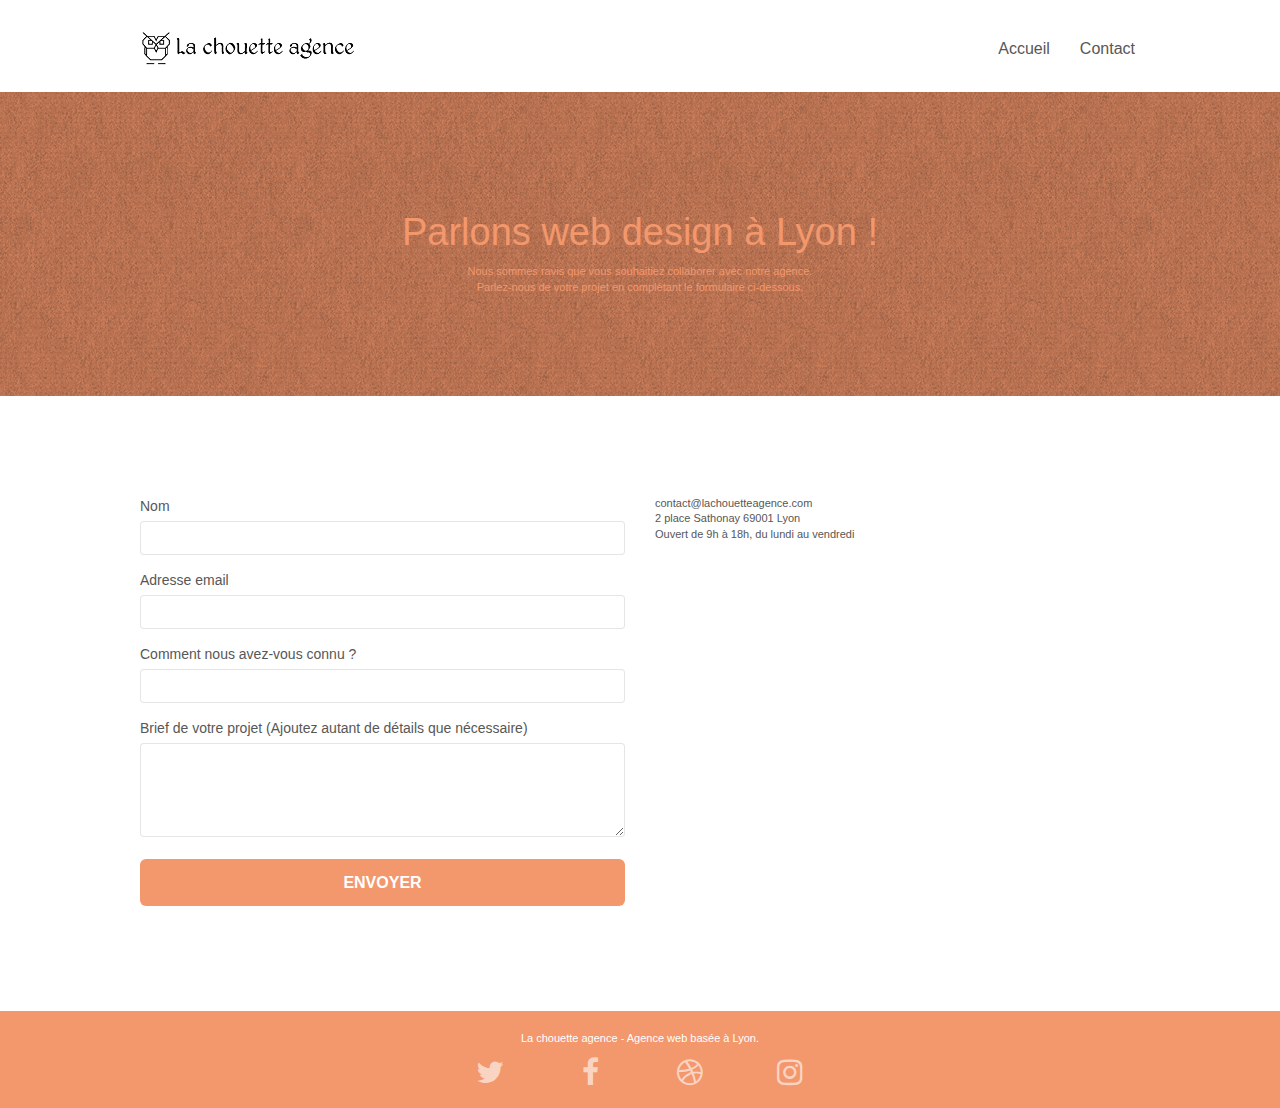
==== contact.html @ a32ffc8c "update img name and update tag alt" ====
<!doctype html>
<html lang="fr">
<head>
	<meta charset="utf-8">
    <meta name="description" content="Contactez la chouette agence, entreprise de web design basée à Lyon. Demandez un devis gratuit. Opter pour une communication graphique de qualité pour votre entreprise">
    <meta name="viewport" content="width=device-width, initial-scale=1.0">
    <link rel="shortcut icon" type="image/png" href="favicon.jpg">
    
	<link rel="stylesheet" type="text/css" href="./css/bootstrap.min.css">
	<link rel="stylesheet" type="text/css" href="style.min.css">
	<link rel="stylesheet" type="text/css" href="./css/font-awesome.min.css">
	<link rel="stylesheet" type="text/css" href="./css/et-line.min.css">
	
    
	<script async src="./js/jquery-2.1.0.min.js"></script>
	<script async src="./js/bootstrap.min.js"></script>
	<script async src="./js/blocs.min.js"></script>
	<script async src="./js/jqBootstrapValidation.min.js"></script>
	<script async src="./js/formHandler.min.js"></script>
    <title>La chouette agence - Entreprise de web design à Lyon - Contactez nous !</title>
    
<!-- Analytics -->
 
<!-- Analytics END -->
    
</head>
<body>
<!-- Principal conteneur -->
<div class="page-container">
    
<!-- bloc-0 -->
<div class="bloc bgc-white l-bloc " id="bloc-0">
	<div class="container bloc-sm">
		<nav class="navbar row">
			<div class="navbar-header">
				<a class="navbar-brand" href="index.html"><img src="img/la-chouette-agence.png" alt="La chouette agence, entreprise de web design à Lyon" height="40" /></a>
				<button id="nav-toggle" type="button" class="ui-navbar-toggle navbar-toggle" data-toggle="collapse" data-target=".navbar-1">
					<span class="sr-only">Toggle navigation</span><span class="icon-bar"></span><span class="icon-bar"></span><span class="icon-bar"></span>
				</button>
			</div>
			<div class="collapse navbar-collapse navbar-1 special-dropdown-nav">
				<ul class="site-navigation nav navbar-nav">
					<li>
						<a href="index.html">Accueil</a>
					</li>
					<li>
					</li>
					<li>
						<a href="contact.html">Contact</a>
					</li>
				</ul>
			</div>
		</nav>
	</div>
</div>
<!-- bloc-0 END -->

<!-- bloc-6 -->
<div class="bloc bg-dots-bg bg-repeat bgc-atomic-tangerine d-bloc bloc-bg-texture texture-paper" id="bloc-6">
	<div class="container bloc-lg">
		<div class="row">
			<div class="col-sm-12">
				<h1 class="text-center hero-bloc-text tc-white">
					Parlons web design à Lyon !
				</h1>
				<p class="text-center mg-lg tc-white tight-width-whitespace">
					Nous sommes ravis que vous souhaitiez collaborer avec notre agence.<br>
					Parlez-nous de votre projet en complétant le formulaire ci-dessous.
				</p>
			</div>
		</div>
	</div>
</div>
<!-- bloc-6 END -->

<!-- bloc-7 -->
<div class="bloc bgc-white l-bloc" id="bloc-7">
	<div class="container bloc-lg">
		<div class="row">
			<div class="col-sm-6">
				<form id="form_1">
					<div class="form-group">
						<label>
							Nom
						</label>
						<input id="name" class="form-control" required />
					</div>
					<div class="form-group">
						<label>
							Adresse email
						</label>
						<input id="email" class="form-control" type="email" required />
					</div>
					<div class="form-group">
						<label>
							Comment nous avez-vous connu ?
						</label>
						<input class="form-control" type="email" required id="input_504" />
					</div>
					<div class="form-group">
						<label>
							Brief de votre projet (Ajoutez autant de détails que nécessaire)<br>
						</label><textarea id="message" class="form-control" rows="4" cols="50" required></textarea>
					</div> 
					<button class="bloc-button btn btn-lg btn-block cta-hero btn-atomic-tangerine" type="submit">
						Envoyer
					</button>
				</form>
			</div>
			<div class="col-sm-6">
				<p>
					contact@lachouetteagence.com<br>2 place Sathonay 69001 Lyon<br>Ouvert de 9h à 18h, du lundi au vendredi<br>
				</p>
			</div>
		</div>
	</div>
</div>
<!-- bloc-7 END -->

<!-- ScrollToTop Button -->
<a class="bloc-button btn btn-d scrollToTop" onclick="scrollToTarget('1')"><span class="fa fa-chevron-up"></span></a>
<!-- ScrollToTop Button END-->


<!-- Footer - bloc-8 -->
<div class="bloc bgc-atomic-tangerine d-bloc" id="bloc-8">
	<div class="container bloc-sm">
		<div class="row">
			<div class="col-sm-12">
				<p class="text-center white">
					La chouette agence - Agence web basée à Lyon.<br>
				</p>
				<div class="row row-no-gutters social">
					<div class="col-sm-3">
						<div class="text-center">
							<a class="social" href="index.html"><span class="fa fa-twitter icon-md"></span></a>
						</div>
					</div>
					<div class="col-sm-3">
						<div class="text-center">
							<a class="social" href="index.html"><span class="fa fa-facebook icon-md"></span></a>
						</div>
					</div>
					<div class="col-sm-3">
						<div class="text-center">
							<a class="social" href="index.html"><span class="fa fa-dribbble icon-md"></span></a>
						</div>
					</div>
					<div class="col-sm-3">
						<div class="text-center">
							<a class="social" href="index.html"><span class="fa fa-instagram icon-md"></span></a>
						</div>
					</div>
				</div>
			</div>
		</div>
	</div>
</div>
<!-- Footer - bloc-8 END -->

</div>
<!-- Principal conteneur END -->
    

</body>
</html>
---- style.min.css ----
body{margin:0;padding:0;background:#FFF;overflow-x:hidden;-webkit-font-smoothing:antialiased;-moz-osx-font-smoothing:grayscale}a,button{transition:all .3s ease-in-out;outline:none!important}a:hover{text-decoration:none;cursor:pointer}#page-loading-blocs-notifaction{position:fixed;top:0;bottom:0;width:100%;z-index:100000;background:#FFF url(img/pageload-spinner.gif) no-repeat center center}.bloc{width:100%;clear:both;background:50% 50% no-repeat;padding:0 50px;-webkit-background-size:cover;-moz-background-size:cover;-o-background-size:cover;background-size:cover;position:relative}.bloc .container{padding-left:0;padding-right:0}.bloc-lg{padding:100px 50px}.bloc-md{padding:50px}.bloc-sm{padding:20px 50px}.bg-center,.bg-l-edge,.bg-r-edge,.bg-t-edge,.bg-b-edge,.bg-tl-edge,.bg-bl-edge,.bg-tr-edge,.bg-br-edge,.bg-repeat{-webkit-background-size:auto!important;-moz-background-size:auto!important;-o-background-size:auto!important;background-size:auto!important}.bg-repeat{background:repeat}.bg-t-edge{background:top no-repeat}.bloc-bg-texture::before{content:"";background-size:2px 2px;position:absolute;top:0;bottom:0;left:0;right:0}.texture-paper::before{background:url(img/texture-paper.png);background-size:280px 280px}.b-parallax{background-attachment:fixed}.d-bloc{color:rgba(255,255,255,.7)}.d-bloc button:hover{color:rgba(255,255,255,.9)}.d-bloc .icon-round,.d-bloc .icon-square,.d-bloc .icon-rounded,.d-bloc .icon-semi-rounded-a,.d-bloc .icon-semi-rounded-b{border-color:rgba(255,255,255,.9)}.d-bloc .divider-h span{border-color:rgba(255,255,255,.2)}.d-bloc .a-btn,.d-bloc .navbar a,.d-bloc .navbar-brand,.d-bloc a .icon-sm,.d-bloc a .icon-md,.d-bloc a .icon-lg,.d-bloc a .icon-xl,.d-bloc h1 a,.d-bloc h2 a,.d-bloc h3 a,.d-bloc h4 a,.d-bloc h5 a,.d-bloc h6 a,.d-bloc p a{color:rgba(255,255,255,.6)}.d-bloc .a-btn:hover,.d-bloc .navbar a:hover,.d-bloc .navbar-brand:hover,.d-bloc a:hover .icon-sm,.d-bloc a:hover .icon-md,.d-bloc a:hover .icon-lg,.d-bloc a:hover .icon-xl,.d-bloc h1 a:hover,.d-bloc h2 a:hover,.d-bloc h3 a:hover,.d-bloc h4 a:hover,.d-bloc h5 a:hover,.d-bloc h6 a:hover,.d-bloc p a:hover{color:rgba(255,255,255,1)}.d-bloc .navbar-toggle .icon-bar{background:rgba(255,255,255,1)}.d-bloc .btn-wire,.d-bloc .btn-wire:hover{color:rgba(255,255,255,1);border-color:rgba(255,255,255,1)}.d-bloc .panel{color:rgba(0,0,0,.5)}.d-bloc .panel button:hover{color:rgba(0,0,0,.7)}.d-bloc .panel icon{border-color:rgba(0,0,0,.7)}.d-bloc .panel .divider-h span{border-color:rgba(0,0,0,.1)}.d-bloc .panel .a-btn{color:rgba(0,0,0,.6)}.d-bloc .panel .a-btn:hover{color:rgba(0,0,0,1)}.d-bloc .panel .btn-wire,.d-bloc .panel .btn-wire:hover{color:rgba(0,0,0,.7);border-color:rgba(0,0,0,.3)}.d-bloc .panel,.l-bloc{color:rgba(0,0,0,.5)}.d-bloc .panel button:hover,.l-bloc button:hover{color:rgba(0,0,0,.7)}.l-bloc .icon-round,.l-bloc .icon-square,.l-bloc .icon-rounded,.l-bloc .icon-semi-rounded-a,.l-bloc .icon-semi-rounded-b{border-color:rgba(0,0,0,.7)}.d-bloc .panel .divider-h span,.l-bloc .divider-h span{border-color:rgba(0,0,0,.1)}.d-bloc .panel .a-btn,.l-bloc .a-btn,.l-bloc .navbar a,.l-bloc .navbar-brand,.l-bloc a .icon-sm,.l-bloc a .icon-md,.l-bloc a .icon-lg,.l-bloc a .icon-xl,.l-bloc h1 a,.l-bloc h2 a,.l-bloc h3 a,.l-bloc h4 a,.l-bloc h5 a,.l-bloc h6 a,.l-bloc p a{color:rgba(0,0,0,.6)}.d-bloc .panel .a-btn:hover,.l-bloc .a-btn:hover,.l-bloc .navbar a:hover,.l-bloc .navbar-brand:hover,.l-bloc a:hover .icon-sm,.l-bloc a:hover .icon-md,.l-bloc a:hover .icon-lg,.l-bloc a:hover .icon-xl,.l-bloc h1 a:hover,.l-bloc h2 a:hover,.l-bloc h3 a:hover,.l-bloc h4 a:hover,.l-bloc h5 a:hover,.l-bloc h6 a:hover,.l-bloc p a:hover{color:rgba(0,0,0,1)}.l-bloc .navbar-toggle .icon-bar{color:rgba(0,0,0,.6)}.d-bloc .panel .btn-wire,.d-bloc .panel .btn-wire:hover,.l-bloc .btn-wire,.l-bloc .btn-wire:hover{color:rgba(0,0,0,.7);border-color:rgba(0,0,0,.3)}.voffset{margin-top:30px}.voffset-lg{margin-top:80px}.row-no-gutters{margin-right:0;margin-left:0}.row.row-no-gutters>[class^="col-"],.row.row-no-gutters>[class*=" col-"]{padding-right:0;padding-left:0}#bloc-1-hero h1{font-size:32px}.navbar{margin-bottom:0;z-index:1}.navbar-brand{height:auto;padding:3px 15px;font-size:25px;font-weight:400;font-weight:600;line-height:44px}.navbar-brand img{max-height:200px;margin:0 5px 0 0;display:inline}.navbar-brand img[src$=svg]{min-width:100px}.nav-center .navbar-brand img{margin:0}.navbar .nav{padding-top:2px;margin-right:-16px;float:right;z-index:1}.nav>li{float:left;margin-top:4px;font-size:16px}.navbar-nav .open .dropdown-menu>li>a{text-align:inherit}.nav>li a:hover,.nav>li a:focus{background:transparent}.navbar-toggle{margin:10px 10px 0 0;border:0}.navbar-toggle:hover{background:transparent!important}.navbar-toggle .icon-bar{background-color:rgba(0,0,0,.5);width:26px}.nav-invert .navbar .nav{float:left}.nav-invert .navbar-header,.nav-invert .navbar-brand{float:right;position:relative;z-index:2}@media (min-width:768px){.site-navigation{position:absolute;top:50%;right:20px;transform:translate(0,-50%);-webkit-transform:translateY(-50%)}.nav>li .dropdown-menu a,.nav>li .dropdown-menu a:hover{color:#484848}.nav-invert .site-navigation{left:0;right:0}.nav-center{text-align:center}.nav-center .navbar-header{width:100%}.nav-center .navbar-header,.nav-center .navbar-brand,.nav-center .nav>li{float:none;display:inline-block}.nav-center .site-navigation{position:relative;width:100%;right:0;margin-right:0;margin-top:20px}.nav-center.mini-nav .navbar-toggle{float:none;margin:10px auto 0}}.nav>li>.dropdown a{background:none!important;display:block;padding:14px 15px}nav .caret{margin:0 5px}.dropdown-menu .dropdown-menu{top:-8px;left:100%}.dropdown-menu .dropmenu-flow-right{top:100%;left:0;margin-left:-1px;border-top-left-radius:0;border-top-right-radius:0}.dropdown-menu .dropdown span{border:4px solid #000;border-top-color:transparent;border-right-color:transparent;border-bottom-color:transparent;margin:6px -5px 0 0!important;float:right}.mg-md{margin-top:10px;margin-bottom:20px}.mg-lg{margin-top:10px;margin-bottom:40px}.btn{margin:0 5px 5px 0}.btn.pull-right{margin:0 0 5px 5px}.btn-d,.btn-d:hover,.btn-d:focus{color:#FFF;background:rgba(0,0,0,.3)}button{outline:none!important}.btn-rd{border-radius:40px}.btn-clean{border:1px solid rgba(0,0,0,.08);border-bottom-color:rgba(0,0,0,.1);text-shadow:0 1px 0 rgba(0,0,1,.1);box-shadow:0 1px 3px rgba(0,0,1,.25),inset 0 1px 0 0 rgba(255,255,255,.15)}.icon-md{font-size:30px!important}.icon-lg{font-size:60px!important}.sm-shadow{text-shadow:0 1px 2px rgba(0,0,0,.3)}.panel-sq,.panel-sq .panel-heading,.panel-sq .panel-footer{border-radius:0}.panel-rd{border-radius:30px}.panel-rd .panel-heading{border-radius:29px 29px 0 0}.panel-rd .panel-footer{border-radius:0 0 29px 29px}.form-control{border-color:rgba(0,0,0,.1);box-shadow:none}.scrollToTop{width:40px;height:40px;position:fixed;bottom:20px;right:20px;opacity:0;z-index:500;transition:all .3s ease-in-out}.scrollToTop span{margin-top:6px}.showScrollTop{font-size:14px;opacity:1}a[data-lightbox]{position:relative;display:block;text-align:center}a[data-lightbox]:hover::before{content:"+";font-family:"HelveticaNeue-Light","Helvetica Neue Light","Helvetica Neue",Helvetica,Arial;font-size:32px;width:50px;height:50px;margin-left:-25px;border-radius:50%;background:rgba(0,0,0,.6);color:#FFF;font-weight:100;z-index:1;position:absolute;top:50%;transform:translateY(-50%);-webkit-transform:translateY(-50%)}a[data-lightbox]:hover img{opacity:.6;-webkit-animation-fill-mode:none;animation-fill-mode:none}#lightbox-modal{display:flex;align-items:center}#lightbox-modal .modal-dialog{width:90%;max-width:900px;margin:0 auto 0}#lightbox-modal .modal-dialog img{max-height:90vh;margin:0 auto}.lightbox-caption{padding:20px;color:#FFF;background:rgba(0,0,0,.5);position:absolute;left:15px;right:15px;bottom:5px}.close-lightbox{color:#FFF;font-size:30px;position:absolute;top:20px;right:20px;z-index:20;background:rgba(0,0,0,.5);border:none;line-height:30px;padding:0 9px 5px;opacity:.3}.close-lightbox:hover,.next-lightbox:hover,.prev-lightbox:hover{opacity:1;color:#FFF}.next-lightbox,.prev-lightbox{font-size:20px;color:rgba(255,255,255,.9);background:rgba(0,0,0,.5);transition:all .2s ease-in-out;position:absolute;top:45%;z-index:1;opacity:.4}.next-lightbox{padding:6px 8px 1px 13px;right:25px}.prev-lightbox{padding:6px 13px 1px 10px;left:25px}.snapshot-lb .modal-body{padding-bottom:45px}.snapshot-lb .lightbox-caption{padding:0;color:rgba(0,0,0,.5);background:none}h1,h2,h3,h4,h5,h6,p,label,.btn,a{font-family:"helvetica";font-weight:400;color:#575757!important}.container{max-width:1000px}.hero-bloc-text{font-size:38px}.hero-bloc-text-sub{font-size:36px}.statement-bloc-text{line-height:26px;font-style:italic;font-size:20px;text-align:center;font-weight:lighter;max-width:520px;margin:auto auto auto auto}p{font-size:11px}.tight-width-whitespace{max-width:600px;margin:auto auto auto auto}.h1{font-size:20px;font-family:"Open Sans"}.cta-hero{margin-top:22px;color:#FFFFFF!important;text-transform:uppercase;padding:12px 28px 12px 28px;font-size:16px;font-weight:700}.social{max-width:400px;margin:auto auto auto auto}h2{font-size:22px;line-height:1.4em}h3{font-size:15px;text-transform:uppercase;font-weight:700;color:#333333!important}.med-width-whitespace{max-width:800px;margin:auto auto auto auto;box-shadow:0 0 0 #000}h1{color:#333333!important}h4{color:#333333!important}.icons{margin-bottom:14px;margin-top:24px}.white{color:#FFFFFF!important}.portfolio-thumb{margin-bottom:24px}.portfolio-row{margin-bottom:44px;margin-top:50px}.avatar{box-shadow:0 4px 9px rgba(0,0,0,.3)}.black-background{background-color:rgba(165,147,99,.7);padding:40px 40px 40px 40px}.bold-link{font-weight:900;text-decoration:underline!important}.bgc-white{background-color:#FFF}.bgc-dark-slate-blue{background-color:#364577}.bgc-atomic-tangerine{background-color:#F3976C}.tc-white{color:#F3976C!important}.btn-atomic-tangerine{background:#F3976C;color:#FFFFFF!important}.btn-atomic-tangerine:hover{background:#c27956!important;color:#FFFFFF!important}.ltc-white{color:#FFFFFF!important}.ltc-white:hover{color:#cccccc!important}.ltc-atomic-tangerine{color:#F3976C!important}.ltc-atomic-tangerine:hover{color:#c27956!important}.icon-dark-slate-blue{color:#364577!important;border-color:#364577!important}.bg-dots-bg{background-image:url(img/dots-bg.png)}.bg-lines-h2-bg{background-image:url(img/lines-h2-bg.png)}.bg-banniere{background-image:url(img/la-chouette-agence-banniere.jpg)}.bg-presentation{background-image:url(img/image-de-presentation.jpg)}@media (max-width:1024px){.bloc{padding-left:20px;padding-right:20px}.bloc.full-width-bloc,.bloc-tile-2.full-width-bloc .container,.bloc-tile-3.full-width-bloc .container,.bloc-tile-4.full-width-bloc .container{padding-left:0;padding-right:0}}@media (max-width:992px) and (min-width:768px){.navbar .nav{max-width:80%}.nav-center.navbar .nav{max-width:100%}}@media only screen and (min-device-width:768px) and (max-device-width:1024px) and (orientation:landscape){.b-parallax{background-attachment:scroll}}@media only screen and (min-device-width:1024px) and (max-device-width:1366px) and (-webkit-min-device-pixel-ratio:1.5){.b-parallax{background-attachment:scroll}}@media (max-width:991px){.container{width:100%}.b-parallax{background-attachment:scroll}.page-container,#hero-bloc{overflow-x:hidden;position:relative}.bloc{padding-left:constant(safe-area-inset-left);padding-right:constant(safe-area-inset-right)}.bloc-group,.bloc-group .bloc{display:block;width:100%}.bloc-fill-screen .fill-bloc-top-edge,.bloc-fill-screen .fill-bloc-bottom-edge{padding:0 20px;padding-left:constant(safe-area-inset-left);padding-right:constant(safe-area-inset-right)}}@media (max-width:767px){.page-container{overflow-x:hidden;position:relative}h1,h2,h3,h4,h5,h6,p,#disqus_thread{padding-left:10px!important;padding-right:10px!important}.b-parallax{background-attachment:scroll}.navbar .nav{padding-top:0;border-top:1px solid rgba(0,0,0,.2);float:none!important}.navbar.row{margin-left:0;margin-right:0}.site-navigation{position:inherit;transform:none;-webkit-transform:none;-ms-transform:none}.nav>li{margin-top:0;border-bottom:1px solid rgba(0,0,0,.1);background:rgba(0,0,0,.05);text-align:left;padding-left:15px;width:100%}.nav>li:hover{background:rgba(0,0,0,.08)}.dropdown .dropdown a .caret{float:none;margin:5px 0 0 10px!important;border:4px solid #000;border-bottom-color:transparent;border-right-color:transparent;border-left-color:transparent}#hero-bloc .navbar .nav{background:rgba(0,0,0,.8)}#hero-bloc .navbar .nav a{color:rgba(255,255,255,.6)}.hero{padding:50px 0}.hero-nav{left:-1px;right:-1px}.navbar-collapse{padding:0;overflow-x:hidden;-webkit-box-shadow:none;box-shadow:none}.navbar-brand img{max-height:40px;width:auto}.nav-invert .navbar-header{float:none;width:100%}.nav-invert .navbar-toggle{float:left;margin-left:10px}.bloc{padding-left:0;padding-right:0}.bloc-xxl,.bloc-xl,.bloc-lg{padding:40px 0}.bloc-sm,.bloc-md{padding-left:0;padding-right:0}.bloc-tile-2 .container,.bloc-tile-3 .container,.bloc-tile-4 .container,.bloc-fill-screen .fill-bloc-top-edge,.bloc-fill-screen .fill-bloc-bottom-edge{padding-left:0;padding-right:0}.a-block{padding:0 10px}.btn-dwn{display:none}.voffset{margin-top:5px}.voffset-md{margin-top:20px}.voffset-lg{margin-top:30px}form{padding:5px}.close-lightbox{display:inline-block}.blocsapp-device-iphone5{background-size:216px 425px;padding-top:60px;width:216px;height:425px}.blocsapp-device-iphone5 img{width:180px;height:320px}}@media (max-width:400px){.bloc{padding-left:0;padding-right:0}}@media (max-width:767px){.bloc-mob-center-text{text-align:center}}
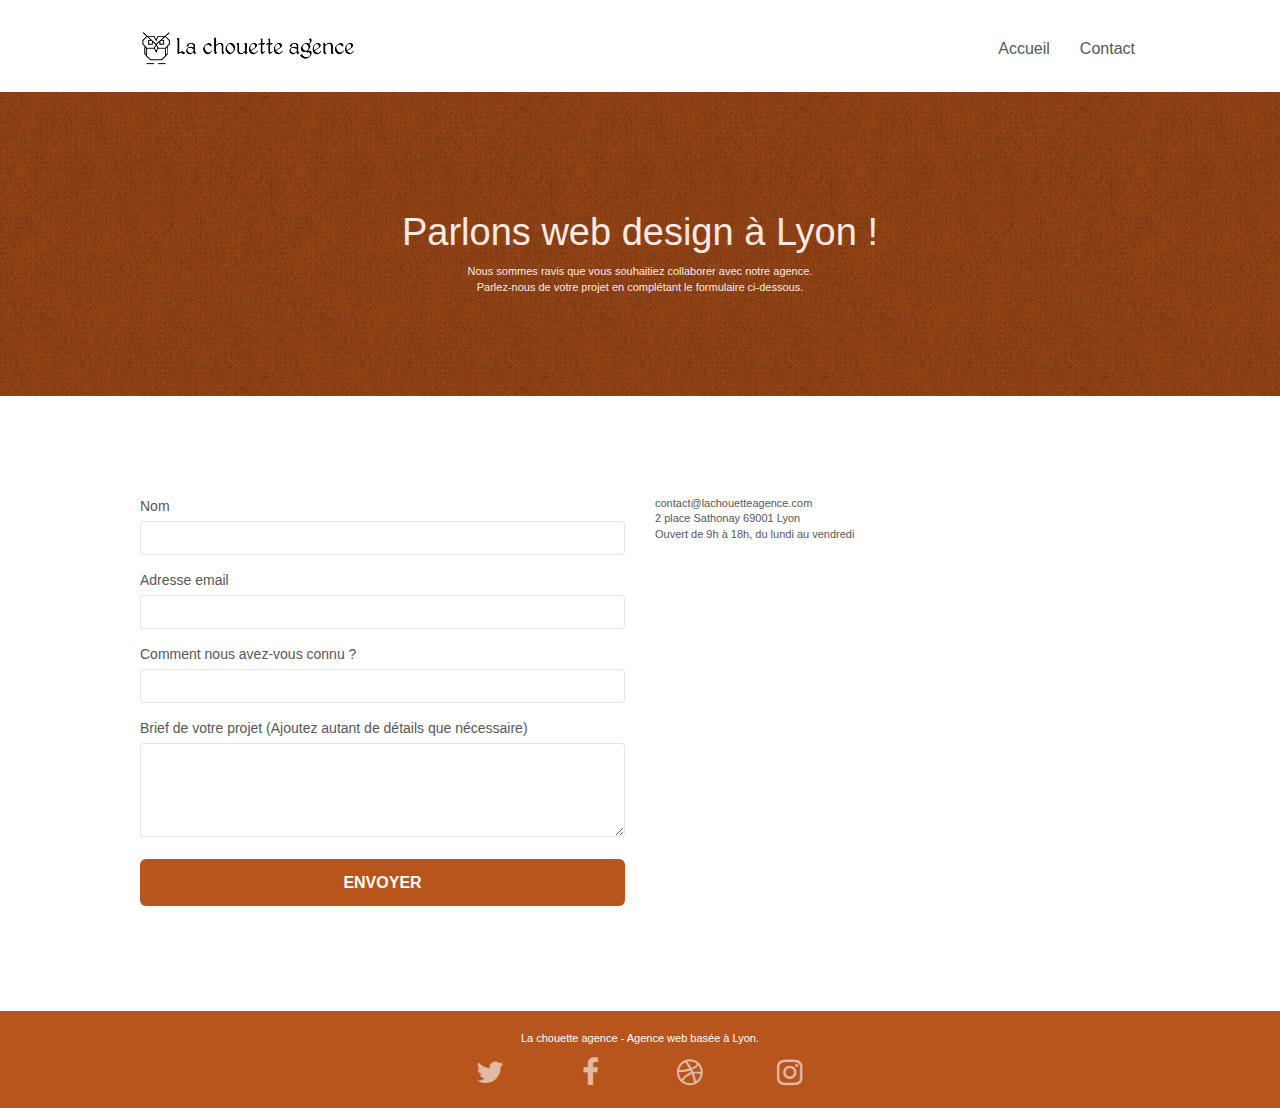
==== commit e881af67: "test color accessibility" ====
--- a/contact.html
+++ b/contact.html
@@ -100,7 +100,8 @@
 					<div class="form-group">
 						<label>
 							Brief de votre projet (Ajoutez autant de détails que nécessaire)<br>
-						</label><textarea id="message" class="form-control" rows="4" cols="50" required></textarea>
+						</label>
+						<textarea id="message" class="form-control" rows="4" cols="50" required></textarea>
 					</div> 
 					<button class="bloc-button btn btn-lg btn-block cta-hero btn-atomic-tangerine" type="submit">
 						Envoyer
--- a/style.min.css
+++ b/style.min.css
@@ -1 +1 @@
-body{margin:0;padding:0;background:#FFF;overflow-x:hidden;-webkit-font-smoothing:antialiased;-moz-osx-font-smoothing:grayscale}a,button{transition:all .3s ease-in-out;outline:none!important}a:hover{text-decoration:none;cursor:pointer}#page-loading-blocs-notifaction{position:fixed;top:0;bottom:0;width:100%;z-index:100000;background:#FFF url(img/pageload-spinner.gif) no-repeat center center}.bloc{width:100%;clear:both;background:50% 50% no-repeat;padding:0 50px;-webkit-background-size:cover;-moz-background-size:cover;-o-background-size:cover;background-size:cover;position:relative}.bloc .container{padding-left:0;padding-right:0}.bloc-lg{padding:100px 50px}.bloc-md{padding:50px}.bloc-sm{padding:20px 50px}.bg-center,.bg-l-edge,.bg-r-edge,.bg-t-edge,.bg-b-edge,.bg-tl-edge,.bg-bl-edge,.bg-tr-edge,.bg-br-edge,.bg-repeat{-webkit-background-size:auto!important;-moz-background-size:auto!important;-o-background-size:auto!important;background-size:auto!important}.bg-repeat{background:repeat}.bg-t-edge{background:top no-repeat}.bloc-bg-texture::before{content:"";background-size:2px 2px;position:absolute;top:0;bottom:0;left:0;right:0}.texture-paper::before{background:url(img/texture-paper.png);background-size:280px 280px}.b-parallax{background-attachment:fixed}.d-bloc{color:rgba(255,255,255,.7)}.d-bloc button:hover{color:rgba(255,255,255,.9)}.d-bloc .icon-round,.d-bloc .icon-square,.d-bloc .icon-rounded,.d-bloc .icon-semi-rounded-a,.d-bloc .icon-semi-rounded-b{border-color:rgba(255,255,255,.9)}.d-bloc .divider-h span{border-color:rgba(255,255,255,.2)}.d-bloc .a-btn,.d-bloc .navbar a,.d-bloc .navbar-brand,.d-bloc a .icon-sm,.d-bloc a .icon-md,.d-bloc a .icon-lg,.d-bloc a .icon-xl,.d-bloc h1 a,.d-bloc h2 a,.d-bloc h3 a,.d-bloc h4 a,.d-bloc h5 a,.d-bloc h6 a,.d-bloc p a{color:rgba(255,255,255,.6)}.d-bloc .a-btn:hover,.d-bloc .navbar a:hover,.d-bloc .navbar-brand:hover,.d-bloc a:hover .icon-sm,.d-bloc a:hover .icon-md,.d-bloc a:hover .icon-lg,.d-bloc a:hover .icon-xl,.d-bloc h1 a:hover,.d-bloc h2 a:hover,.d-bloc h3 a:hover,.d-bloc h4 a:hover,.d-bloc h5 a:hover,.d-bloc h6 a:hover,.d-bloc p a:hover{color:rgba(255,255,255,1)}.d-bloc .navbar-toggle .icon-bar{background:rgba(255,255,255,1)}.d-bloc .btn-wire,.d-bloc .btn-wire:hover{color:rgba(255,255,255,1);border-color:rgba(255,255,255,1)}.d-bloc .panel{color:rgba(0,0,0,.5)}.d-bloc .panel button:hover{color:rgba(0,0,0,.7)}.d-bloc .panel icon{border-color:rgba(0,0,0,.7)}.d-bloc .panel .divider-h span{border-color:rgba(0,0,0,.1)}.d-bloc .panel .a-btn{color:rgba(0,0,0,.6)}.d-bloc .panel .a-btn:hover{color:rgba(0,0,0,1)}.d-bloc .panel .btn-wire,.d-bloc .panel .btn-wire:hover{color:rgba(0,0,0,.7);border-color:rgba(0,0,0,.3)}.d-bloc .panel,.l-bloc{color:rgba(0,0,0,.5)}.d-bloc .panel button:hover,.l-bloc button:hover{color:rgba(0,0,0,.7)}.l-bloc .icon-round,.l-bloc .icon-square,.l-bloc .icon-rounded,.l-bloc .icon-semi-rounded-a,.l-bloc .icon-semi-rounded-b{border-color:rgba(0,0,0,.7)}.d-bloc .panel .divider-h span,.l-bloc .divider-h span{border-color:rgba(0,0,0,.1)}.d-bloc .panel .a-btn,.l-bloc .a-btn,.l-bloc .navbar a,.l-bloc .navbar-brand,.l-bloc a .icon-sm,.l-bloc a .icon-md,.l-bloc a .icon-lg,.l-bloc a .icon-xl,.l-bloc h1 a,.l-bloc h2 a,.l-bloc h3 a,.l-bloc h4 a,.l-bloc h5 a,.l-bloc h6 a,.l-bloc p a{color:rgba(0,0,0,.6)}.d-bloc .panel .a-btn:hover,.l-bloc .a-btn:hover,.l-bloc .navbar a:hover,.l-bloc .navbar-brand:hover,.l-bloc a:hover .icon-sm,.l-bloc a:hover .icon-md,.l-bloc a:hover .icon-lg,.l-bloc a:hover .icon-xl,.l-bloc h1 a:hover,.l-bloc h2 a:hover,.l-bloc h3 a:hover,.l-bloc h4 a:hover,.l-bloc h5 a:hover,.l-bloc h6 a:hover,.l-bloc p a:hover{color:rgba(0,0,0,1)}.l-bloc .navbar-toggle .icon-bar{color:rgba(0,0,0,.6)}.d-bloc .panel .btn-wire,.d-bloc .panel .btn-wire:hover,.l-bloc .btn-wire,.l-bloc .btn-wire:hover{color:rgba(0,0,0,.7);border-color:rgba(0,0,0,.3)}.voffset{margin-top:30px}.voffset-lg{margin-top:80px}.row-no-gutters{margin-right:0;margin-left:0}.row.row-no-gutters>[class^="col-"],.row.row-no-gutters>[class*=" col-"]{padding-right:0;padding-left:0}#bloc-1-hero h1{font-size:32px}.navbar{margin-bottom:0;z-index:1}.navbar-brand{height:auto;padding:3px 15px;font-size:25px;font-weight:400;font-weight:600;line-height:44px}.navbar-brand img{max-height:200px;margin:0 5px 0 0;display:inline}.navbar-brand img[src$=svg]{min-width:100px}.nav-center .navbar-brand img{margin:0}.navbar .nav{padding-top:2px;margin-right:-16px;float:right;z-index:1}.nav>li{float:left;margin-top:4px;font-size:16px}.navbar-nav .open .dropdown-menu>li>a{text-align:inherit}.nav>li a:hover,.nav>li a:focus{background:transparent}.navbar-toggle{margin:10px 10px 0 0;border:0}.navbar-toggle:hover{background:transparent!important}.navbar-toggle .icon-bar{background-color:rgba(0,0,0,.5);width:26px}.nav-invert .navbar .nav{float:left}.nav-invert .navbar-header,.nav-invert .navbar-brand{float:right;position:relative;z-index:2}@media (min-width:768px){.site-navigation{position:absolute;top:50%;right:20px;transform:translate(0,-50%);-webkit-transform:translateY(-50%)}.nav>li .dropdown-menu a,.nav>li .dropdown-menu a:hover{color:#484848}.nav-invert .site-navigation{left:0;right:0}.nav-center{text-align:center}.nav-center .navbar-header{width:100%}.nav-center .navbar-header,.nav-center .navbar-brand,.nav-center .nav>li{float:none;display:inline-block}.nav-center .site-navigation{position:relative;width:100%;right:0;margin-right:0;margin-top:20px}.nav-center.mini-nav .navbar-toggle{float:none;margin:10px auto 0}}.nav>li>.dropdown a{background:none!important;display:block;padding:14px 15px}nav .caret{margin:0 5px}.dropdown-menu .dropdown-menu{top:-8px;left:100%}.dropdown-menu .dropmenu-flow-right{top:100%;left:0;margin-left:-1px;border-top-left-radius:0;border-top-right-radius:0}.dropdown-menu .dropdown span{border:4px solid #000;border-top-color:transparent;border-right-color:transparent;border-bottom-color:transparent;margin:6px -5px 0 0!important;float:right}.mg-md{margin-top:10px;margin-bottom:20px}.mg-lg{margin-top:10px;margin-bottom:40px}.btn{margin:0 5px 5px 0}.btn.pull-right{margin:0 0 5px 5px}.btn-d,.btn-d:hover,.btn-d:focus{color:#FFF;background:rgba(0,0,0,.3)}button{outline:none!important}.btn-rd{border-radius:40px}.btn-clean{border:1px solid rgba(0,0,0,.08);border-bottom-color:rgba(0,0,0,.1);text-shadow:0 1px 0 rgba(0,0,1,.1);box-shadow:0 1px 3px rgba(0,0,1,.25),inset 0 1px 0 0 rgba(255,255,255,.15)}.icon-md{font-size:30px!important}.icon-lg{font-size:60px!important}.sm-shadow{text-shadow:0 1px 2px rgba(0,0,0,.3)}.panel-sq,.panel-sq .panel-heading,.panel-sq .panel-footer{border-radius:0}.panel-rd{border-radius:30px}.panel-rd .panel-heading{border-radius:29px 29px 0 0}.panel-rd .panel-footer{border-radius:0 0 29px 29px}.form-control{border-color:rgba(0,0,0,.1);box-shadow:none}.scrollToTop{width:40px;height:40px;position:fixed;bottom:20px;right:20px;opacity:0;z-index:500;transition:all .3s ease-in-out}.scrollToTop span{margin-top:6px}.showScrollTop{font-size:14px;opacity:1}a[data-lightbox]{position:relative;display:block;text-align:center}a[data-lightbox]:hover::before{content:"+";font-family:"HelveticaNeue-Light","Helvetica Neue Light","Helvetica Neue",Helvetica,Arial;font-size:32px;width:50px;height:50px;margin-left:-25px;border-radius:50%;background:rgba(0,0,0,.6);color:#FFF;font-weight:100;z-index:1;position:absolute;top:50%;transform:translateY(-50%);-webkit-transform:translateY(-50%)}a[data-lightbox]:hover img{opacity:.6;-webkit-animation-fill-mode:none;animation-fill-mode:none}#lightbox-modal{display:flex;align-items:center}#lightbox-modal .modal-dialog{width:90%;max-width:900px;margin:0 auto 0}#lightbox-modal .modal-dialog img{max-height:90vh;margin:0 auto}.lightbox-caption{padding:20px;color:#FFF;background:rgba(0,0,0,.5);position:absolute;left:15px;right:15px;bottom:5px}.close-lightbox{color:#FFF;font-size:30px;position:absolute;top:20px;right:20px;z-index:20;background:rgba(0,0,0,.5);border:none;line-height:30px;padding:0 9px 5px;opacity:.3}.close-lightbox:hover,.next-lightbox:hover,.prev-lightbox:hover{opacity:1;color:#FFF}.next-lightbox,.prev-lightbox{font-size:20px;color:rgba(255,255,255,.9);background:rgba(0,0,0,.5);transition:all .2s ease-in-out;position:absolute;top:45%;z-index:1;opacity:.4}.next-lightbox{padding:6px 8px 1px 13px;right:25px}.prev-lightbox{padding:6px 13px 1px 10px;left:25px}.snapshot-lb .modal-body{padding-bottom:45px}.snapshot-lb .lightbox-caption{padding:0;color:rgba(0,0,0,.5);background:none}h1,h2,h3,h4,h5,h6,p,label,.btn,a{font-family:"helvetica";font-weight:400;color:#575757!important}.container{max-width:1000px}.hero-bloc-text{font-size:38px}.hero-bloc-text-sub{font-size:36px}.statement-bloc-text{line-height:26px;font-style:italic;font-size:20px;text-align:center;font-weight:lighter;max-width:520px;margin:auto auto auto auto}p{font-size:11px}.tight-width-whitespace{max-width:600px;margin:auto auto auto auto}.h1{font-size:20px;font-family:"Open Sans"}.cta-hero{margin-top:22px;color:#FFFFFF!important;text-transform:uppercase;padding:12px 28px 12px 28px;font-size:16px;font-weight:700}.social{max-width:400px;margin:auto auto auto auto}h2{font-size:22px;line-height:1.4em}h3{font-size:15px;text-transform:uppercase;font-weight:700;color:#333333!important}.med-width-whitespace{max-width:800px;margin:auto auto auto auto;box-shadow:0 0 0 #000}h1{color:#333333!important}h4{color:#333333!important}.icons{margin-bottom:14px;margin-top:24px}.white{color:#FFFFFF!important}.portfolio-thumb{margin-bottom:24px}.portfolio-row{margin-bottom:44px;margin-top:50px}.avatar{box-shadow:0 4px 9px rgba(0,0,0,.3)}.black-background{background-color:rgba(165,147,99,.7);padding:40px 40px 40px 40px}.bold-link{font-weight:900;text-decoration:underline!important}.bgc-white{background-color:#FFF}.bgc-dark-slate-blue{background-color:#364577}.bgc-atomic-tangerine{background-color:#F3976C}.tc-white{color:#F3976C!important}.btn-atomic-tangerine{background:#F3976C;color:#FFFFFF!important}.btn-atomic-tangerine:hover{background:#c27956!important;color:#FFFFFF!important}.ltc-white{color:#FFFFFF!important}.ltc-white:hover{color:#cccccc!important}.ltc-atomic-tangerine{color:#F3976C!important}.ltc-atomic-tangerine:hover{color:#c27956!important}.icon-dark-slate-blue{color:#364577!important;border-color:#364577!important}.bg-dots-bg{background-image:url(img/dots-bg.png)}.bg-lines-h2-bg{background-image:url(img/lines-h2-bg.png)}.bg-banniere{background-image:url(img/la-chouette-agence-banniere.jpg)}.bg-presentation{background-image:url(img/image-de-presentation.jpg)}@media (max-width:1024px){.bloc{padding-left:20px;padding-right:20px}.bloc.full-width-bloc,.bloc-tile-2.full-width-bloc .container,.bloc-tile-3.full-width-bloc .container,.bloc-tile-4.full-width-bloc .container{padding-left:0;padding-right:0}}@media (max-width:992px) and (min-width:768px){.navbar .nav{max-width:80%}.nav-center.navbar .nav{max-width:100%}}@media only screen and (min-device-width:768px) and (max-device-width:1024px) and (orientation:landscape){.b-parallax{background-attachment:scroll}}@media only screen and (min-device-width:1024px) and (max-device-width:1366px) and (-webkit-min-device-pixel-ratio:1.5){.b-parallax{background-attachment:scroll}}@media (max-width:991px){.container{width:100%}.b-parallax{background-attachment:scroll}.page-container,#hero-bloc{overflow-x:hidden;position:relative}.bloc{padding-left:constant(safe-area-inset-left);padding-right:constant(safe-area-inset-right)}.bloc-group,.bloc-group .bloc{display:block;width:100%}.bloc-fill-screen .fill-bloc-top-edge,.bloc-fill-screen .fill-bloc-bottom-edge{padding:0 20px;padding-left:constant(safe-area-inset-left);padding-right:constant(safe-area-inset-right)}}@media (max-width:767px){.page-container{overflow-x:hidden;position:relative}h1,h2,h3,h4,h5,h6,p,#disqus_thread{padding-left:10px!important;padding-right:10px!important}.b-parallax{background-attachment:scroll}.navbar .nav{padding-top:0;border-top:1px solid rgba(0,0,0,.2);float:none!important}.navbar.row{margin-left:0;margin-right:0}.site-navigation{position:inherit;transform:none;-webkit-transform:none;-ms-transform:none}.nav>li{margin-top:0;border-bottom:1px solid rgba(0,0,0,.1);background:rgba(0,0,0,.05);text-align:left;padding-left:15px;width:100%}.nav>li:hover{background:rgba(0,0,0,.08)}.dropdown .dropdown a .caret{float:none;margin:5px 0 0 10px!important;border:4px solid #000;border-bottom-color:transparent;border-right-color:transparent;border-left-color:transparent}#hero-bloc .navbar .nav{background:rgba(0,0,0,.8)}#hero-bloc .navbar .nav a{color:rgba(255,255,255,.6)}.hero{padding:50px 0}.hero-nav{left:-1px;right:-1px}.navbar-collapse{padding:0;overflow-x:hidden;-webkit-box-shadow:none;box-shadow:none}.navbar-brand img{max-height:40px;width:auto}.nav-invert .navbar-header{float:none;width:100%}.nav-invert .navbar-toggle{float:left;margin-left:10px}.bloc{padding-left:0;padding-right:0}.bloc-xxl,.bloc-xl,.bloc-lg{padding:40px 0}.bloc-sm,.bloc-md{padding-left:0;padding-right:0}.bloc-tile-2 .container,.bloc-tile-3 .container,.bloc-tile-4 .container,.bloc-fill-screen .fill-bloc-top-edge,.bloc-fill-screen .fill-bloc-bottom-edge{padding-left:0;padding-right:0}.a-block{padding:0 10px}.btn-dwn{display:none}.voffset{margin-top:5px}.voffset-md{margin-top:20px}.voffset-lg{margin-top:30px}form{padding:5px}.close-lightbox{display:inline-block}.blocsapp-device-iphone5{background-size:216px 425px;padding-top:60px;width:216px;height:425px}.blocsapp-device-iphone5 img{width:180px;height:320px}}@media (max-width:400px){.bloc{padding-left:0;padding-right:0}}@media (max-width:767px){.bloc-mob-center-text{text-align:center}}+body{margin:0;padding:0;background:#FFF;overflow-x:hidden;-webkit-font-smoothing:antialiased;-moz-osx-font-smoothing:grayscale}a,button{transition:all .3s ease-in-out;outline:none!important}a:hover{text-decoration:none;cursor:pointer}#page-loading-blocs-notifaction{position:fixed;top:0;bottom:0;width:100%;z-index:100000;background:#FFF url(img/pageload-spinner.gif) no-repeat center center}.bloc{width:100%;clear:both;background:50% 50% no-repeat;padding:0 50px;-webkit-background-size:cover;-moz-background-size:cover;-o-background-size:cover;background-size:cover;position:relative}.bloc .container{padding-left:0;padding-right:0}.bloc-lg{padding:100px 50px}.bloc-md{padding:50px}.bloc-sm{padding:20px 50px}.bg-center,.bg-l-edge,.bg-r-edge,.bg-t-edge,.bg-b-edge,.bg-tl-edge,.bg-bl-edge,.bg-tr-edge,.bg-br-edge,.bg-repeat{-webkit-background-size:auto!important;-moz-background-size:auto!important;-o-background-size:auto!important;background-size:auto!important}.bg-repeat{background:repeat}.bg-t-edge{background:top no-repeat}.bloc-bg-texture::before{content:"";background-size:2px 2px;position:absolute;top:0;bottom:0;left:0;right:0}.texture-paper::before{background:url(img/texture-paper.png);background-size:280px 280px}.b-parallax{background-attachment:fixed}.d-bloc{color:rgba(255,255,255,.7)}.d-bloc button:hover{color:rgba(255,255,255,.9)}.d-bloc .icon-round,.d-bloc .icon-square,.d-bloc .icon-rounded,.d-bloc .icon-semi-rounded-a,.d-bloc .icon-semi-rounded-b{border-color:rgba(255,255,255,.9)}.d-bloc .divider-h span{border-color:rgba(255,255,255,.2)}.d-bloc .a-btn,.d-bloc .navbar a,.d-bloc .navbar-brand,.d-bloc a .icon-sm,.d-bloc a .icon-md,.d-bloc a .icon-lg,.d-bloc a .icon-xl,.d-bloc h1 a,.d-bloc h2 a,.d-bloc h3 a,.d-bloc h4 a,.d-bloc h5 a,.d-bloc h6 a,.d-bloc p a{color:rgba(255,255,255,.6)}.d-bloc .a-btn:hover,.d-bloc .navbar a:hover,.d-bloc .navbar-brand:hover,.d-bloc a:hover .icon-sm,.d-bloc a:hover .icon-md,.d-bloc a:hover .icon-lg,.d-bloc a:hover .icon-xl,.d-bloc h1 a:hover,.d-bloc h2 a:hover,.d-bloc h3 a:hover,.d-bloc h4 a:hover,.d-bloc h5 a:hover,.d-bloc h6 a:hover,.d-bloc p a:hover{color:rgba(255,255,255,1)}.d-bloc .navbar-toggle .icon-bar{background:rgba(255,255,255,1)}.d-bloc .btn-wire,.d-bloc .btn-wire:hover{color:rgba(255,255,255,1);border-color:rgba(255,255,255,1)}.d-bloc .panel{color:rgba(0,0,0,.5)}.d-bloc .panel button:hover{color:rgba(0,0,0,.7)}.d-bloc .panel icon{border-color:rgba(0,0,0,.7)}.d-bloc .panel .divider-h span{border-color:rgba(0,0,0,.1)}.d-bloc .panel .a-btn{color:rgba(0,0,0,.6)}.d-bloc .panel .a-btn:hover{color:rgba(0,0,0,1)}.d-bloc .panel .btn-wire,.d-bloc .panel .btn-wire:hover{color:rgba(0,0,0,.7);border-color:rgba(0,0,0,.3)}.d-bloc .panel,.l-bloc{color:rgba(0,0,0,.5)}.d-bloc .panel button:hover,.l-bloc button:hover{color:rgba(0,0,0,.7)}.l-bloc .icon-round,.l-bloc .icon-square,.l-bloc .icon-rounded,.l-bloc .icon-semi-rounded-a,.l-bloc .icon-semi-rounded-b{border-color:rgba(0,0,0,.7)}.d-bloc .panel .divider-h span,.l-bloc .divider-h span{border-color:rgba(0,0,0,.1)}.d-bloc .panel .a-btn,.l-bloc .a-btn,.l-bloc .navbar a,.l-bloc .navbar-brand,.l-bloc a .icon-sm,.l-bloc a .icon-md,.l-bloc a .icon-lg,.l-bloc a .icon-xl,.l-bloc h1 a,.l-bloc h2 a,.l-bloc h3 a,.l-bloc h4 a,.l-bloc h5 a,.l-bloc h6 a,.l-bloc p a{color:rgba(0,0,0,.6)}.d-bloc .panel .a-btn:hover,.l-bloc .a-btn:hover,.l-bloc .navbar a:hover,.l-bloc .navbar-brand:hover,.l-bloc a:hover .icon-sm,.l-bloc a:hover .icon-md,.l-bloc a:hover .icon-lg,.l-bloc a:hover .icon-xl,.l-bloc h1 a:hover,.l-bloc h2 a:hover,.l-bloc h3 a:hover,.l-bloc h4 a:hover,.l-bloc h5 a:hover,.l-bloc h6 a:hover,.l-bloc p a:hover{color:rgba(0,0,0,1)}.l-bloc .navbar-toggle .icon-bar{color:rgba(0,0,0,.6)}.d-bloc .panel .btn-wire,.d-bloc .panel .btn-wire:hover,.l-bloc .btn-wire,.l-bloc .btn-wire:hover{color:rgba(0,0,0,.7);border-color:rgba(0,0,0,.3)}.voffset{margin-top:30px}.voffset-lg{margin-top:80px}.row-no-gutters{margin-right:0;margin-left:0}.row.row-no-gutters>[class^="col-"],.row.row-no-gutters>[class*=" col-"]{padding-right:0;padding-left:0}#bloc-1-hero h1{font-size:32px}.navbar{margin-bottom:0;z-index:1}.navbar-brand{height:auto;padding:3px 15px;font-size:25px;font-weight:400;font-weight:600;line-height:44px}.navbar-brand img{max-height:200px;margin:0 5px 0 0;display:inline}.navbar-brand img[src$=svg]{min-width:100px}.nav-center .navbar-brand img{margin:0}.navbar .nav{padding-top:2px;margin-right:-16px;float:right;z-index:1}.nav>li{float:left;margin-top:4px;font-size:16px}.navbar-nav .open .dropdown-menu>li>a{text-align:inherit}.nav>li a:hover,.nav>li a:focus{background:transparent}.navbar-toggle{margin:10px 10px 0 0;border:0}.navbar-toggle:hover{background:transparent!important}.navbar-toggle .icon-bar{background-color:rgba(0,0,0,.5);width:26px}.nav-invert .navbar .nav{float:left}.nav-invert .navbar-header,.nav-invert .navbar-brand{float:right;position:relative;z-index:2}@media (min-width:768px){.site-navigation{position:absolute;top:50%;right:20px;transform:translate(0,-50%);-webkit-transform:translateY(-50%)}.nav>li .dropdown-menu a,.nav>li .dropdown-menu a:hover{color:#484848}.nav-invert .site-navigation{left:0;right:0}.nav-center{text-align:center}.nav-center .navbar-header{width:100%}.nav-center .navbar-header,.nav-center .navbar-brand,.nav-center .nav>li{float:none;display:inline-block}.nav-center .site-navigation{position:relative;width:100%;right:0;margin-right:0;margin-top:20px}.nav-center.mini-nav .navbar-toggle{float:none;margin:10px auto 0}}.nav>li>.dropdown a{background:none!important;display:block;padding:14px 15px}nav .caret{margin:0 5px}.dropdown-menu .dropdown-menu{top:-8px;left:100%}.dropdown-menu .dropmenu-flow-right{top:100%;left:0;margin-left:-1px;border-top-left-radius:0;border-top-right-radius:0}.dropdown-menu .dropdown span{border:4px solid #000;border-top-color:transparent;border-right-color:transparent;border-bottom-color:transparent;margin:6px -5px 0 0!important;float:right}.mg-md{margin-top:10px;margin-bottom:20px}.mg-lg{margin-top:10px;margin-bottom:40px}.btn{margin:0 5px 5px 0}.btn.pull-right{margin:0 0 5px 5px}.btn-d,.btn-d:hover,.btn-d:focus{color:#FFF;background:rgba(0,0,0,.3)}button{outline:none!important}.btn-rd{border-radius:40px}.btn-clean{border:1px solid rgba(0,0,0,.08);border-bottom-color:rgba(0,0,0,.1);text-shadow:0 1px 0 rgba(0,0,1,.1);box-shadow:0 1px 3px rgba(0,0,1,.25),inset 0 1px 0 0 rgba(255,255,255,.15)}.icon-md{font-size:30px!important}.icon-lg{font-size:60px!important}.sm-shadow{text-shadow:0 1px 2px rgba(0,0,0,.3)}.panel-sq,.panel-sq .panel-heading,.panel-sq .panel-footer{border-radius:0}.panel-rd{border-radius:30px}.panel-rd .panel-heading{border-radius:29px 29px 0 0}.panel-rd .panel-footer{border-radius:0 0 29px 29px}.form-control{border-color:rgba(0,0,0,.1);box-shadow:none}.scrollToTop{width:40px;height:40px;position:fixed;bottom:20px;right:20px;opacity:0;z-index:500;transition:all .3s ease-in-out}.scrollToTop span{margin-top:6px}.showScrollTop{font-size:14px;opacity:1}a[data-lightbox]{position:relative;display:block;text-align:center}a[data-lightbox]:hover::before{content:"+";font-family:"HelveticaNeue-Light","Helvetica Neue Light","Helvetica Neue",Helvetica,Arial;font-size:32px;width:50px;height:50px;margin-left:-25px;border-radius:50%;background:rgba(0,0,0,.6);color:#FFF;font-weight:100;z-index:1;position:absolute;top:50%;transform:translateY(-50%);-webkit-transform:translateY(-50%)}a[data-lightbox]:hover img{opacity:.6;-webkit-animation-fill-mode:none;animation-fill-mode:none}#lightbox-modal{display:flex;align-items:center}#lightbox-modal .modal-dialog{width:90%;max-width:900px;margin:0 auto 0}#lightbox-modal .modal-dialog img{max-height:90vh;margin:0 auto}.lightbox-caption{padding:20px;color:#FFF;background:rgba(0,0,0,.5);position:absolute;left:15px;right:15px;bottom:5px}.close-lightbox{color:#FFF;font-size:30px;position:absolute;top:20px;right:20px;z-index:20;background:rgba(0,0,0,.5);border:none;line-height:30px;padding:0 9px 5px;opacity:.3}.close-lightbox:hover,.next-lightbox:hover,.prev-lightbox:hover{opacity:1;color:#FFF}.next-lightbox,.prev-lightbox{font-size:20px;color:rgba(255,255,255,.9);background:rgba(0,0,0,.5);transition:all .2s ease-in-out;position:absolute;top:45%;z-index:1;opacity:.4}.next-lightbox{padding:6px 8px 1px 13px;right:25px}.prev-lightbox{padding:6px 13px 1px 10px;left:25px}.snapshot-lb .modal-body{padding-bottom:45px}.snapshot-lb .lightbox-caption{padding:0;color:rgba(0,0,0,.5);background:none}h1,h2,h3,h4,h5,h6,p,label,.btn,a{font-family:"helvetica";font-weight:400;color:#575757!important}.container{max-width:1000px}.hero-bloc-text{font-size:38px}.hero-bloc-text-sub{font-size:36px}.statement-bloc-text{line-height:26px;font-style:italic;font-size:20px;text-align:center;font-weight:lighter;max-width:520px;margin:auto auto auto auto}p{font-size:11px}.tight-width-whitespace{max-width:600px;margin:auto auto auto auto}.h1{font-size:20px;font-family:"Open Sans"}.cta-hero{margin-top:22px;color:#FFFFFF!important;text-transform:uppercase;padding:12px 28px 12px 28px;font-size:16px;font-weight:700}.social{max-width:400px;margin:auto auto auto auto}h2{font-size:22px;line-height:1.4em}h3{font-size:15px;text-transform:uppercase;font-weight:700;color:#333333!important}.med-width-whitespace{max-width:800px;margin:auto auto auto auto;box-shadow:0 0 0 #000}h1{color:#333333!important}h4{color:#333333!important}.icons{margin-bottom:14px;margin-top:24px}.white{color:#FFFFFF!important}.portfolio-thumb{margin-bottom:24px}.portfolio-row{margin-bottom:44px;margin-top:50px}.avatar{box-shadow:0 4px 9px rgba(0,0,0,.3)}.black-background{background-color:rgba(165,147,99,.7);padding:40px 40px 40px 40px}.bold-link{font-weight:900;text-decoration:underline!important}.bgc-white{background-color:#FFF}.bgc-dark-slate-blue{background-color:#364577}.bgc-atomic-tangerine{background-color:#b8551d}.tc-white{color:#fae9e0!important}.btn-atomic-tangerine{background:#b8551d;color:#FFFFFF!important}.btn-atomic-tangerine:hover{background:#c27956!important;color:#FFFFFF!important}.ltc-white{color:#FFFFFF!important}.ltc-white:hover{color:#cccccc!important}.ltc-atomic-tangerine{color:#b8551d!important}.ltc-atomic-tangerine:hover{color:#c27956!important}.icon-dark-slate-blue{color:#364577!important;border-color:#364577!important}.bg-dots-bg{background-image:url(img/dots-bg.png)}.bg-lines-h2-bg{background-image:url(img/lines-h2-bg.png)}.bg-banniere{background-image:url(img/la-chouette-agence-banniere.jpg)}.bg-presentation{background-image:url(img/presentation-chouette-agence.jpg)}@media (max-width:1024px){.bloc{padding-left:20px;padding-right:20px}.bloc.full-width-bloc,.bloc-tile-2.full-width-bloc .container,.bloc-tile-3.full-width-bloc .container,.bloc-tile-4.full-width-bloc .container{padding-left:0;padding-right:0}}@media (max-width:992px) and (min-width:768px){.navbar .nav{max-width:80%}.nav-center.navbar .nav{max-width:100%}}@media only screen and (min-device-width:768px) and (max-device-width:1024px) and (orientation:landscape){.b-parallax{background-attachment:scroll}}@media only screen and (min-device-width:1024px) and (max-device-width:1366px) and (-webkit-min-device-pixel-ratio:1.5){.b-parallax{background-attachment:scroll}}@media (max-width:991px){.container{width:100%}.b-parallax{background-attachment:scroll}.page-container,#hero-bloc{overflow-x:hidden;position:relative}.bloc{padding-left:constant(safe-area-inset-left);padding-right:constant(safe-area-inset-right)}.bloc-group,.bloc-group .bloc{display:block;width:100%}.bloc-fill-screen .fill-bloc-top-edge,.bloc-fill-screen .fill-bloc-bottom-edge{padding:0 20px;padding-left:constant(safe-area-inset-left);padding-right:constant(safe-area-inset-right)}}@media (max-width:767px){.page-container{overflow-x:hidden;position:relative}h1,h2,h3,h4,h5,h6,p,#disqus_thread{padding-left:10px!important;padding-right:10px!important}.b-parallax{background-attachment:scroll}.navbar .nav{padding-top:0;border-top:1px solid rgba(0,0,0,.2);float:none!important}.navbar.row{margin-left:0;margin-right:0}.site-navigation{position:inherit;transform:none;-webkit-transform:none;-ms-transform:none}.nav>li{margin-top:0;border-bottom:1px solid rgba(0,0,0,.1);background:rgba(0,0,0,.05);text-align:left;padding-left:15px;width:100%}.nav>li:hover{background:rgba(0,0,0,.08)}.dropdown .dropdown a .caret{float:none;margin:5px 0 0 10px!important;border:4px solid #000;border-bottom-color:transparent;border-right-color:transparent;border-left-color:transparent}#hero-bloc .navbar .nav{background:rgba(0,0,0,.8)}#hero-bloc .navbar .nav a{color:rgba(255,255,255,.6)}.hero{padding:50px 0}.hero-nav{left:-1px;right:-1px}.navbar-collapse{padding:0;overflow-x:hidden;-webkit-box-shadow:none;box-shadow:none}.navbar-brand img{max-height:40px;width:auto}.nav-invert .navbar-header{float:none;width:100%}.nav-invert .navbar-toggle{float:left;margin-left:10px}.bloc{padding-left:0;padding-right:0}.bloc-xxl,.bloc-xl,.bloc-lg{padding:40px 0}.bloc-sm,.bloc-md{padding-left:0;padding-right:0}.bloc-tile-2 .container,.bloc-tile-3 .container,.bloc-tile-4 .container,.bloc-fill-screen .fill-bloc-top-edge,.bloc-fill-screen .fill-bloc-bottom-edge{padding-left:0;padding-right:0}.a-block{padding:0 10px}.btn-dwn{display:none}.voffset{margin-top:5px}.voffset-md{margin-top:20px}.voffset-lg{margin-top:30px}form{padding:5px}.close-lightbox{display:inline-block}.blocsapp-device-iphone5{background-size:216px 425px;padding-top:60px;width:216px;height:425px}.blocsapp-device-iphone5 img{width:180px;height:320px}}@media (max-width:400px){.bloc{padding-left:0;padding-right:0}}@media (max-width:767px){.bloc-mob-center-text{text-align:center}}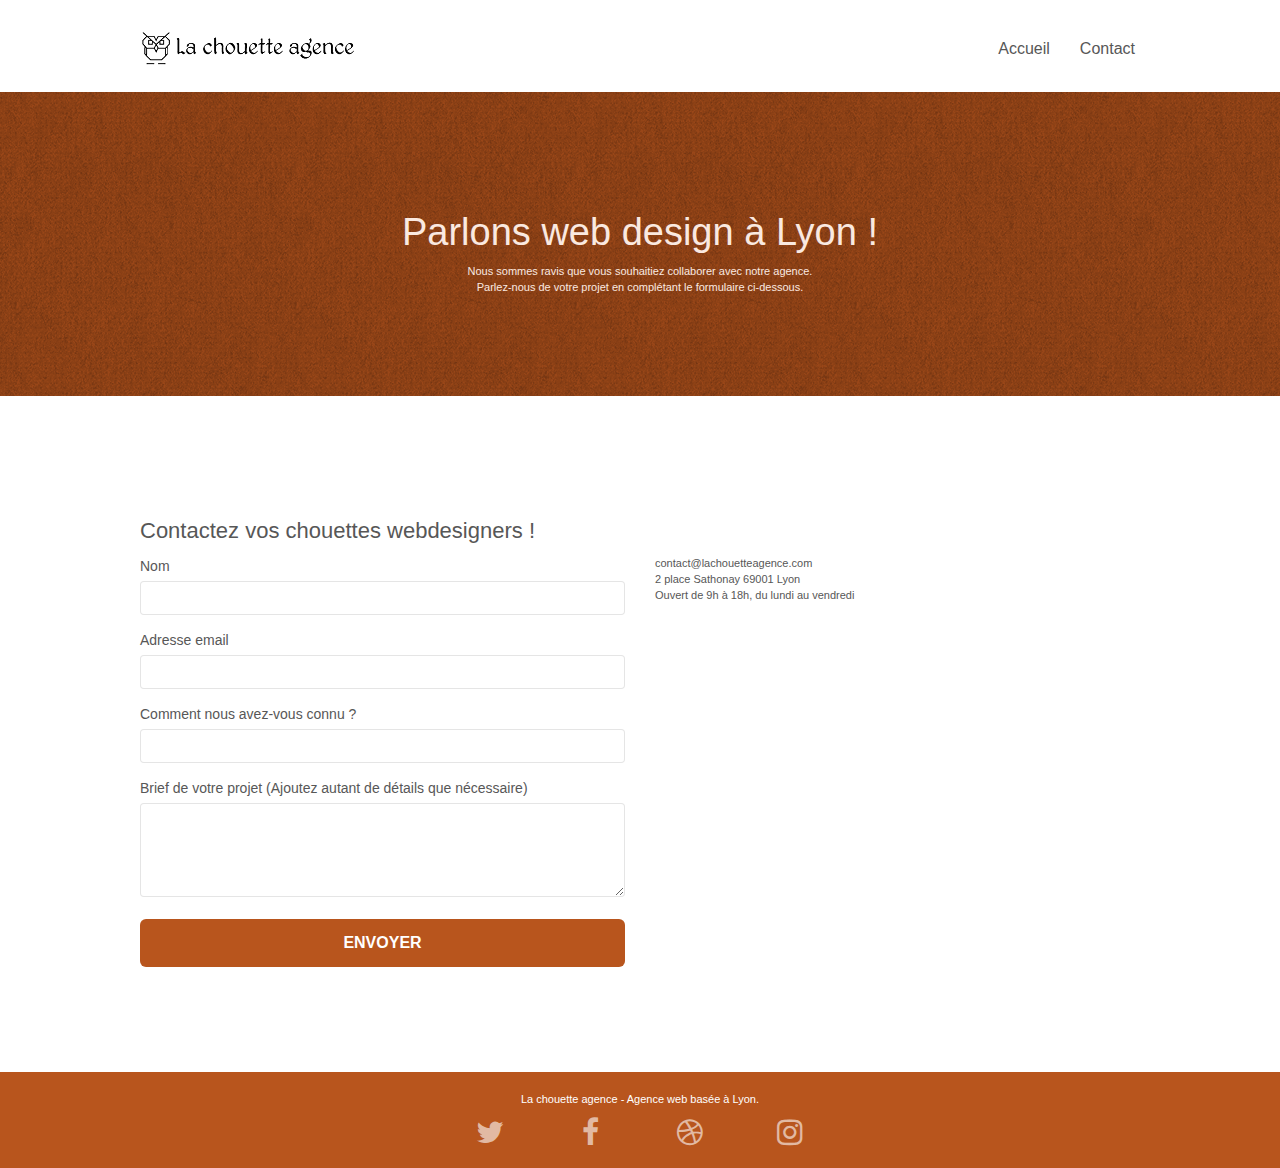
==== commit 619b7029: "update css for validator and add title to contact" ====
--- a/contact.html
+++ b/contact.html
@@ -29,7 +29,7 @@
 <div class="page-container">
     
 <!-- bloc-0 -->
-<div class="bloc bgc-white l-bloc " id="bloc-0">
+<header class="bloc bgc-white l-bloc " id="bloc-0">
 	<div class="container bloc-sm">
 		<nav class="navbar row">
 			<div class="navbar-header">
@@ -52,11 +52,11 @@
 			</div>
 		</nav>
 	</div>
-</div>
+</header>
 <!-- bloc-0 END -->
 
 <!-- bloc-6 -->
-<div class="bloc bg-dots-bg bg-repeat bgc-atomic-tangerine d-bloc bloc-bg-texture texture-paper" id="bloc-6">
+<section class="bloc bg-dots-bg bg-repeat bgc-atomic-tangerine d-bloc bloc-bg-texture texture-paper" id="bloc-6">
 	<div class="container bloc-lg">
 		<div class="row">
 			<div class="col-sm-12">
@@ -70,38 +70,39 @@
 			</div>
 		</div>
 	</div>
-</div>
+</section>
 <!-- bloc-6 END -->
 
 <!-- bloc-7 -->
-<div class="bloc bgc-white l-bloc" id="bloc-7">
+<section class="bloc bgc-white l-bloc" id="bloc-7">
 	<div class="container bloc-lg">
+		<h2>Contactez vos chouettes webdesigners !</h2>
 		<div class="row">
 			<div class="col-sm-6">
 				<form id="form_1">
 					<div class="form-group">
-						<label>
+						<label for="name">
 							Nom
 						</label>
-						<input id="name" class="form-control" required />
+						<input name="name" id="name" class="form-control" required />
 					</div>
 					<div class="form-group">
-						<label>
+						<label for="email">
 							Adresse email
 						</label>
-						<input id="email" class="form-control" type="email" required />
+						<input name="email" id="email" class="form-control" type="email" required />
 					</div>
 					<div class="form-group">
-						<label>
+						<label for="input_504">
 							Comment nous avez-vous connu ?
 						</label>
-						<input class="form-control" type="email" required id="input_504" />
+						<input name="input_504" class="form-control" type="text" required id="input_504" />
 					</div>
 					<div class="form-group">
-						<label>
+						<label for="message">
 							Brief de votre projet (Ajoutez autant de détails que nécessaire)<br>
 						</label>
-						<textarea id="message" class="form-control" rows="4" cols="50" required></textarea>
+						<textarea name="message" id="message" class="form-control" rows="4" cols="50" required></textarea>
 					</div> 
 					<button class="bloc-button btn btn-lg btn-block cta-hero btn-atomic-tangerine" type="submit">
 						Envoyer
@@ -115,7 +116,7 @@
 			</div>
 		</div>
 	</div>
-</div>
+</section>
 <!-- bloc-7 END -->
 
 <!-- ScrollToTop Button -->
@@ -124,7 +125,7 @@
 
 
 <!-- Footer - bloc-8 -->
-<div class="bloc bgc-atomic-tangerine d-bloc" id="bloc-8">
+<footer class="bloc bgc-atomic-tangerine d-bloc" id="bloc-8">
 	<div class="container bloc-sm">
 		<div class="row">
 			<div class="col-sm-12">
@@ -156,7 +157,7 @@
 			</div>
 		</div>
 	</div>
-</div>
+</footer>
 <!-- Footer - bloc-8 END -->
 
 </div>
